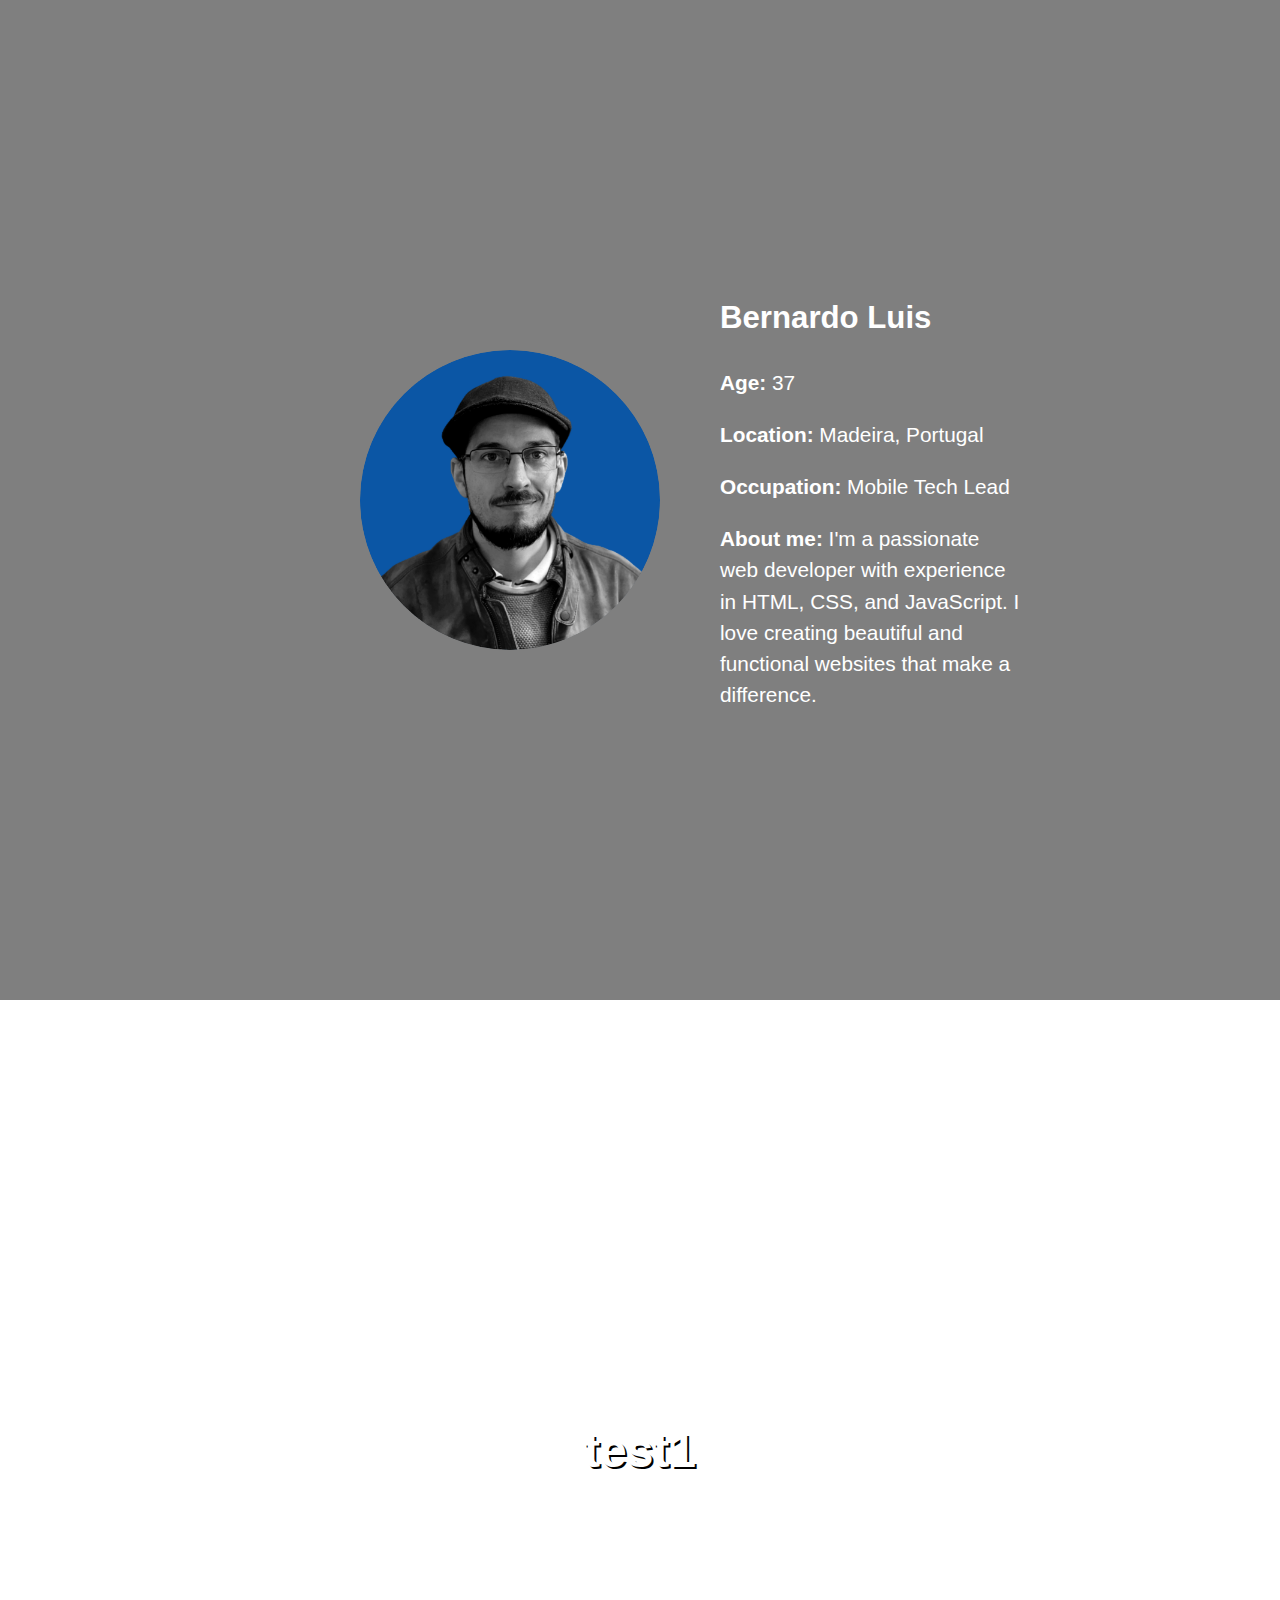
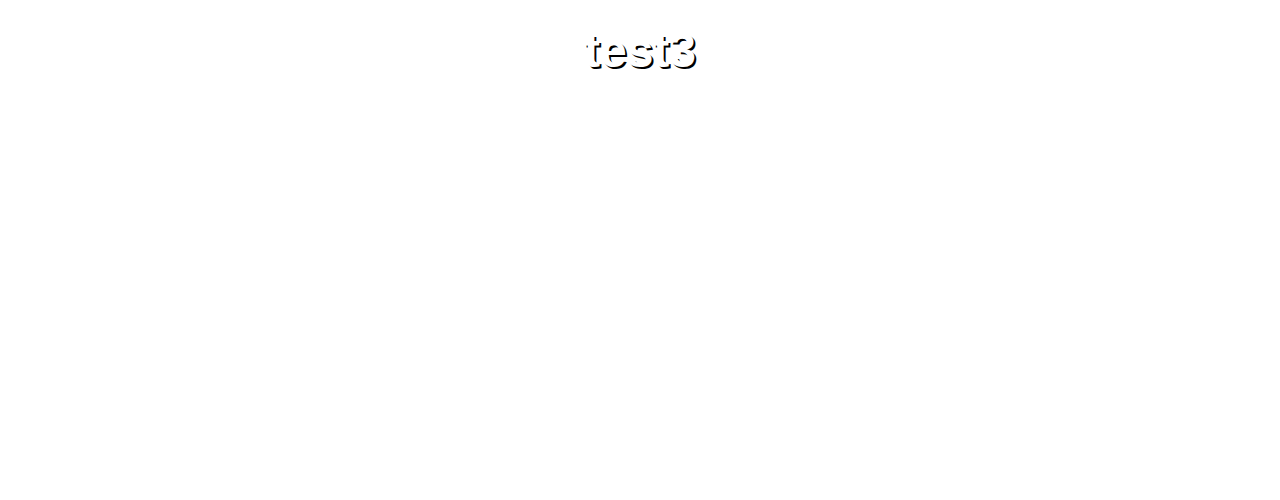
==== index.html @ 5a48798d "feat(Parallax Effect): Added basic Index Body with a parallax effect using CSS." ====
<!DOCTYPE html>
<html>
<head>
	<meta name="viewport" content="width=device-width, initial-scale=1">
	<title>Bernardo Luís - Curriculum Page</title>
	<!-- Load Styles -->
    <link rel="stylesheet" href="styles/profile.css" />
	<link rel="stylesheet" href="styles/paralax.css" />
	<!-- Load Scripts  -->
	<script src="scripts/scripts.js"></script>

	<style>
		body {
			margin: 0;
			padding: 0;
			font-family: Arial, sans-serif;
			overflow-x: hidden;
		}
		.bold {
			font-weight: 800;
		}
	</style>
</head>
<body>
	<div class="parallax profile-container">
		<div class="profile-picture">
		  <img src="images/ic_profile_bernas_1000.png" alt="Bernardo Luís Profile Picture">
		</div>
		<div class="profile-details">
		  <h2>Bernardo Luis</h2>
		  <p><span class="bold">Age: </span> <span id="my_age"></span></p>
		  <p><span class="bold">Location: </span> Madeira, Portugal</p>
		  <p><span class="bold">Occupation:</span> Mobile Tech Lead</p>
		  <p><span class="bold">About me:</span> I'm a passionate web developer with experience in HTML, CSS, and JavaScript. I love creating beautiful and functional websites that make a difference.</p>
		</div>
	</div>
	<div class="parallax parallax1">
		<div class="parallax-text"> test1 </div>
    </div>
    <div class="parallax parallax2">
		<div class="parallax-text"> test2 </div>
    </div>
    <div class="parallax parallax3">
		<div class="parallax-text"> test3 </div>
    </div>
</body>
</html>
---- styles/profile.css ----
.profile-container {
  display: flex;
  flex-wrap: wrap;
  justify-content: center;
  align-items: center;
  background-image: url("https://picsum.photos/1920/1080?blur2");
  background-size: cover;
  position: relative;
  padding: 50px;
  color: white;
}

.profile-container::before {
  content: "";
  position: absolute;
  top: 0;
  left: 0;
  width: 100%;
  height: 100%;
  z-index: -1;
  background-color: rgba(0,0,0,0.5);
}

.profile-picture {
  flex: 1 1 300px;
  max-width: 300px;
  border-radius: 50%;
  overflow: hidden;
  margin-right: 60px;
}

.profile-picture img {
  display: block;
  max-width: 100%;
  height: auto;
}

.profile-details {
  flex: 1 1 300px;
  max-width: 300px;
  font-family: "Roboto", sans-serif; /* professional font family */
  font-size: 1.3em; /* readable font size */
  color: #FFF; /* dark gray text color */
  line-height: 1.5; /* optimal line-height for readability */
}

@media screen and (max-width: 200px) {
  .profile-container {
    flex-direction: column;
    text-align: center;
  }

  .profile-picture,
  .profile-details {
    max-width: 100%;
    margin-right: 0;
  }

  .profile-details {
    margin-top: 20px;
  }
}
---- styles/paralax.css ----
.parallax {
    background-attachment: fixed;
    background-position: center;
    background-repeat: no-repeat;
    background-size: cover;
    height: 100vh;
    width: 100%;
    position: relative;
    z-index: 0;
}

.parallax1 {
    background-image: url("https://picsum.photos/1920/1080");
}

.parallax2 {
    background-image: url("https://picsum.photos/1920/1080?blur");
}

.parallax3 {
    background-image: url("https://picsum.photos/1920/1080?blur1");
}

.parallax-text {
    color: #fff;
    font-size: 3em;
    font-weight: bold;
    position: absolute;
    top: 50%;
    left: 50%;
    transform: translate(-50%, -50%);
    z-index: 1;
    text-shadow: 2px 2px #000;
}
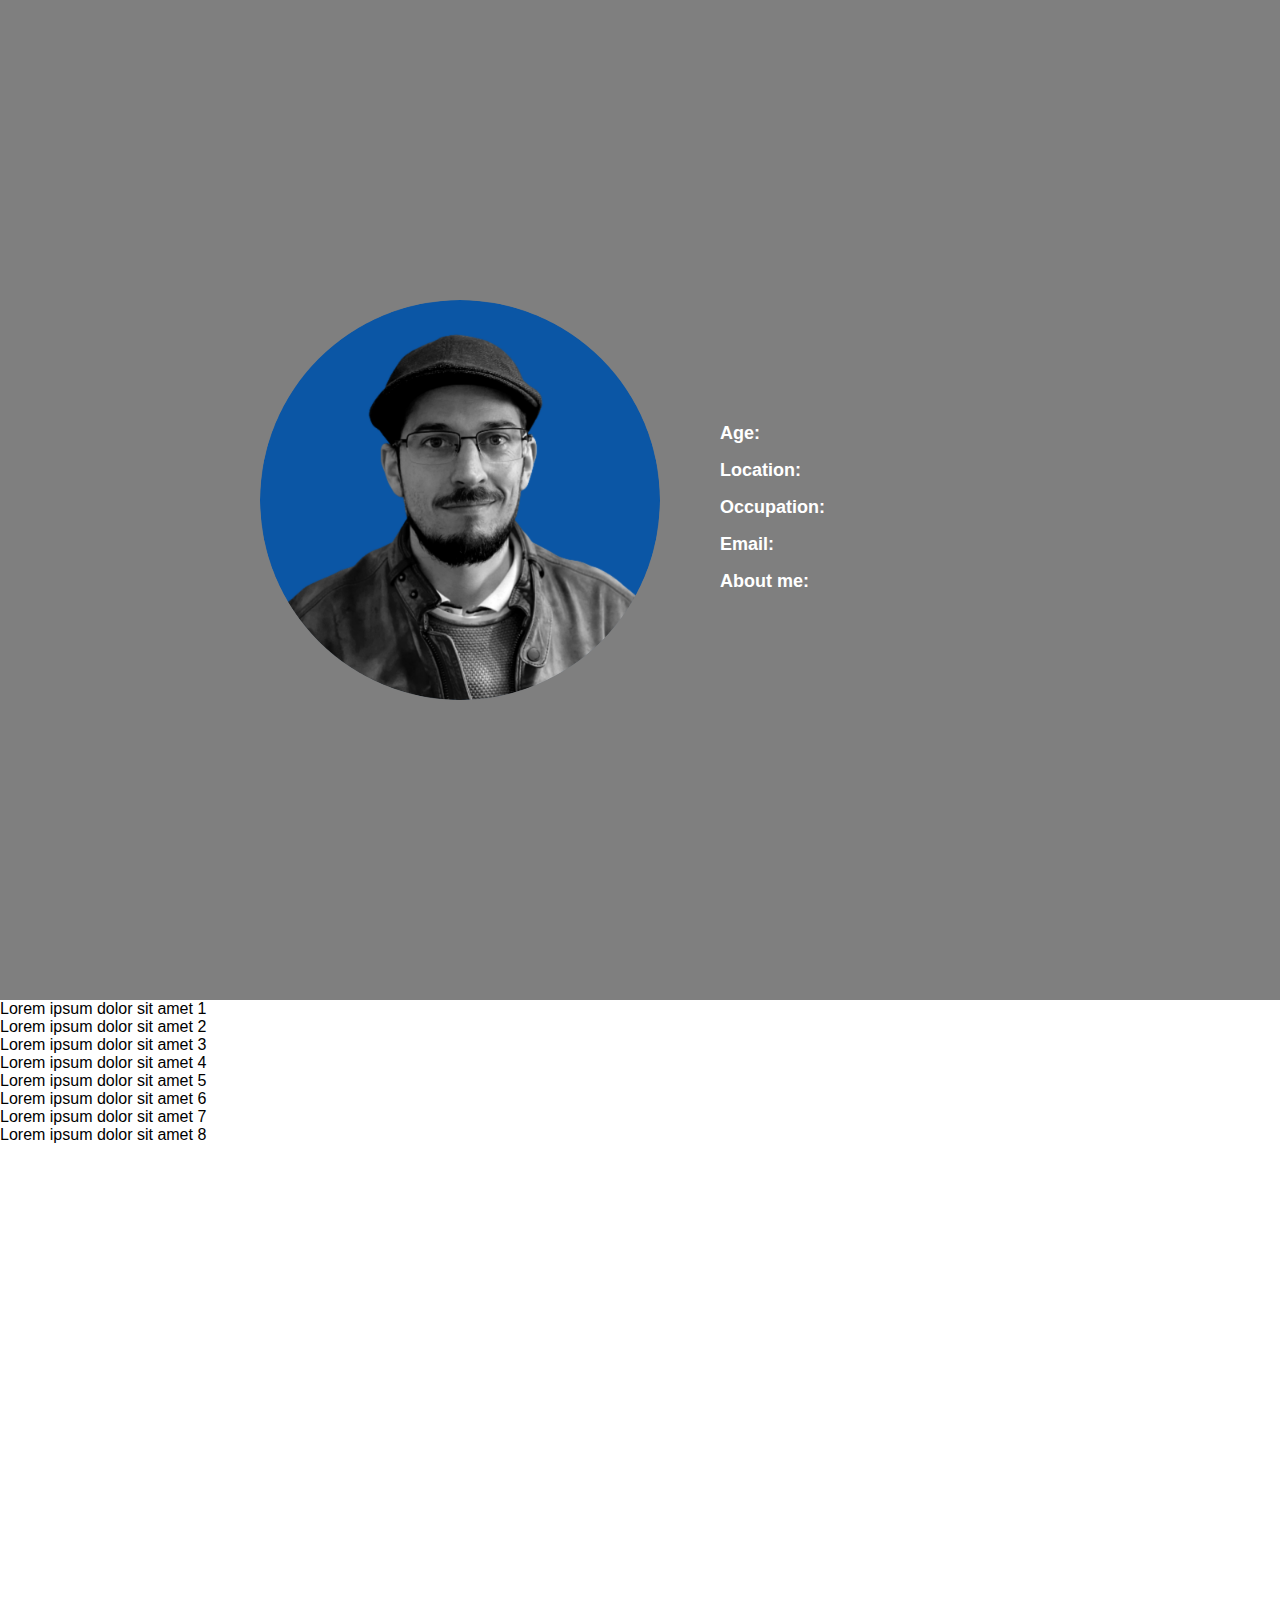
==== commit 07a589d8: "feat(Profile Header): Added Profile Header loading from a local database;" ====
--- a/index.html
+++ b/index.html
@@ -2,10 +2,15 @@
 <html>
 <head>
 	<meta name="viewport" content="width=device-width, initial-scale=1">
-	<title>Bernardo Luís - Curriculum Page</title>
+	<title>Bernardo Luis - Curriculum Page</title>
+	<!-- Fave Icon Image -->
+	<link rel="icon" type="image/png" href="images/favicon-32x32.png">
 	<!-- Load Styles -->
+	<link rel="stylesheet" href="styles/theme.css" />
     <link rel="stylesheet" href="styles/profile.css" />
 	<link rel="stylesheet" href="styles/paralax.css" />
+	<link rel="stylesheet" href="styles/carousel.css" />
+	<link rel="stylesheet" href="components/work_experience.css" />
 	<!-- Load Scripts  -->
 	<script src="scripts/scripts.js"></script>
 
@@ -27,21 +32,31 @@
 		  <img src="images/ic_profile_bernas_1000.png" alt="Bernardo Luís Profile Picture">
 		</div>
 		<div class="profile-details">
-		  <h2>Bernardo Luis</h2>
-		  <p><span class="bold">Age: </span> <span id="my_age"></span></p>
-		  <p><span class="bold">Location: </span> Madeira, Portugal</p>
-		  <p><span class="bold">Occupation:</span> Mobile Tech Lead</p>
-		  <p><span class="bold">About me:</span> I'm a passionate web developer with experience in HTML, CSS, and JavaScript. I love creating beautiful and functional websites that make a difference.</p>
+		  <h1><span id="profile_name"></span></h1>
+		  <p><span class="bold">Age: </span> <span id="profile_age"></span></p>
+		  <p><span class="bold">Location: </span> <span id="profile_location"></span></p>
+		  <p><span class="bold">Occupation:</span> <span id="profile_position"></span></p>
+		  <p><span class="bold">Email:</span> <a id="profile_email" href="" class="email-link"></a></p>
+		  <p><span class="bold">About me:</span> <span id="profile_about"></span></p>
 		</div>
 	</div>
-	<div class="parallax parallax1">
-		<div class="parallax-text"> test1 </div>
+	<div class="parallax parallax_work_experience">
+		<div id="carousel-container" class="carousel-container">
+			<div id="carousel-track" class="carousel-items">
+			  <div class="carousel-item">Lorem ipsum dolor sit amet 1</div>
+			  <div class="carousel-item">Lorem ipsum dolor sit amet 2</div>
+			  <div class="carousel-item">Lorem ipsum dolor sit amet 3</div>
+			  <div class="carousel-item">Lorem ipsum dolor sit amet 4</div>
+			  <div class="carousel-item">Lorem ipsum dolor sit amet 5</div>
+			  <div class="carousel-item">Lorem ipsum dolor sit amet 6</div>
+			  <div class="carousel-item">Lorem ipsum dolor sit amet 7</div>
+			  <div class="carousel-item">Lorem ipsum dolor sit amet 8</div>
+			</div>
+		</div>
     </div>
     <div class="parallax parallax2">
-		<div class="parallax-text"> test2 </div>
     </div>
     <div class="parallax parallax3">
-		<div class="parallax-text"> test3 </div>
     </div>
 </body>
 </html>--- a/styles/theme.css
+++ b/styles/theme.css
@@ -0,0 +1,4 @@
+p {
+    margin: 0; /* set margin to 0 to remove default spacing */
+    margin-bottom: 10px; /* add margin bottom to create space between paragraphs */
+}--- a/styles/profile.css
+++ b/styles/profile.css
@@ -22,8 +22,8 @@
 }
 
 .profile-picture {
-  flex: 1 1 300px;
-  max-width: 300px;
+  flex: 1 1 400px;
+  max-width: 400px;
   border-radius: 50%;
   overflow: hidden;
   margin-right: 60px;
@@ -36,12 +36,27 @@
 }
 
 .profile-details {
-  flex: 1 1 300px;
-  max-width: 300px;
+  flex: 1 1 400px;
+  max-width: 400px;
   font-family: "Roboto", sans-serif; /* professional font family */
-  font-size: 1.3em; /* readable font size */
+  font-size: 18px;
+  font-weight: 200;
   color: #FFF; /* dark gray text color */
   line-height: 1.5; /* optimal line-height for readability */
+}
+
+.email-link {
+  color: #fff;
+  border-radius: 4px;
+  text-decoration: none;
+  font-size: 16px;
+  font-weight: 800 !important;
+  letter-spacing: 1px;
+  transition: background-color 0.2s ease-in-out;
+}
+
+.email-link:hover {
+  color: #0077B5;
 }
 
 @media screen and (max-width: 200px) {
--- a/styles/paralax.css
+++ b/styles/paralax.css
@@ -9,7 +9,7 @@
     z-index: 0;
 }
 
-.parallax1 {
+.parallax_work_experience {
     background-image: url("https://picsum.photos/1920/1080");
 }
 
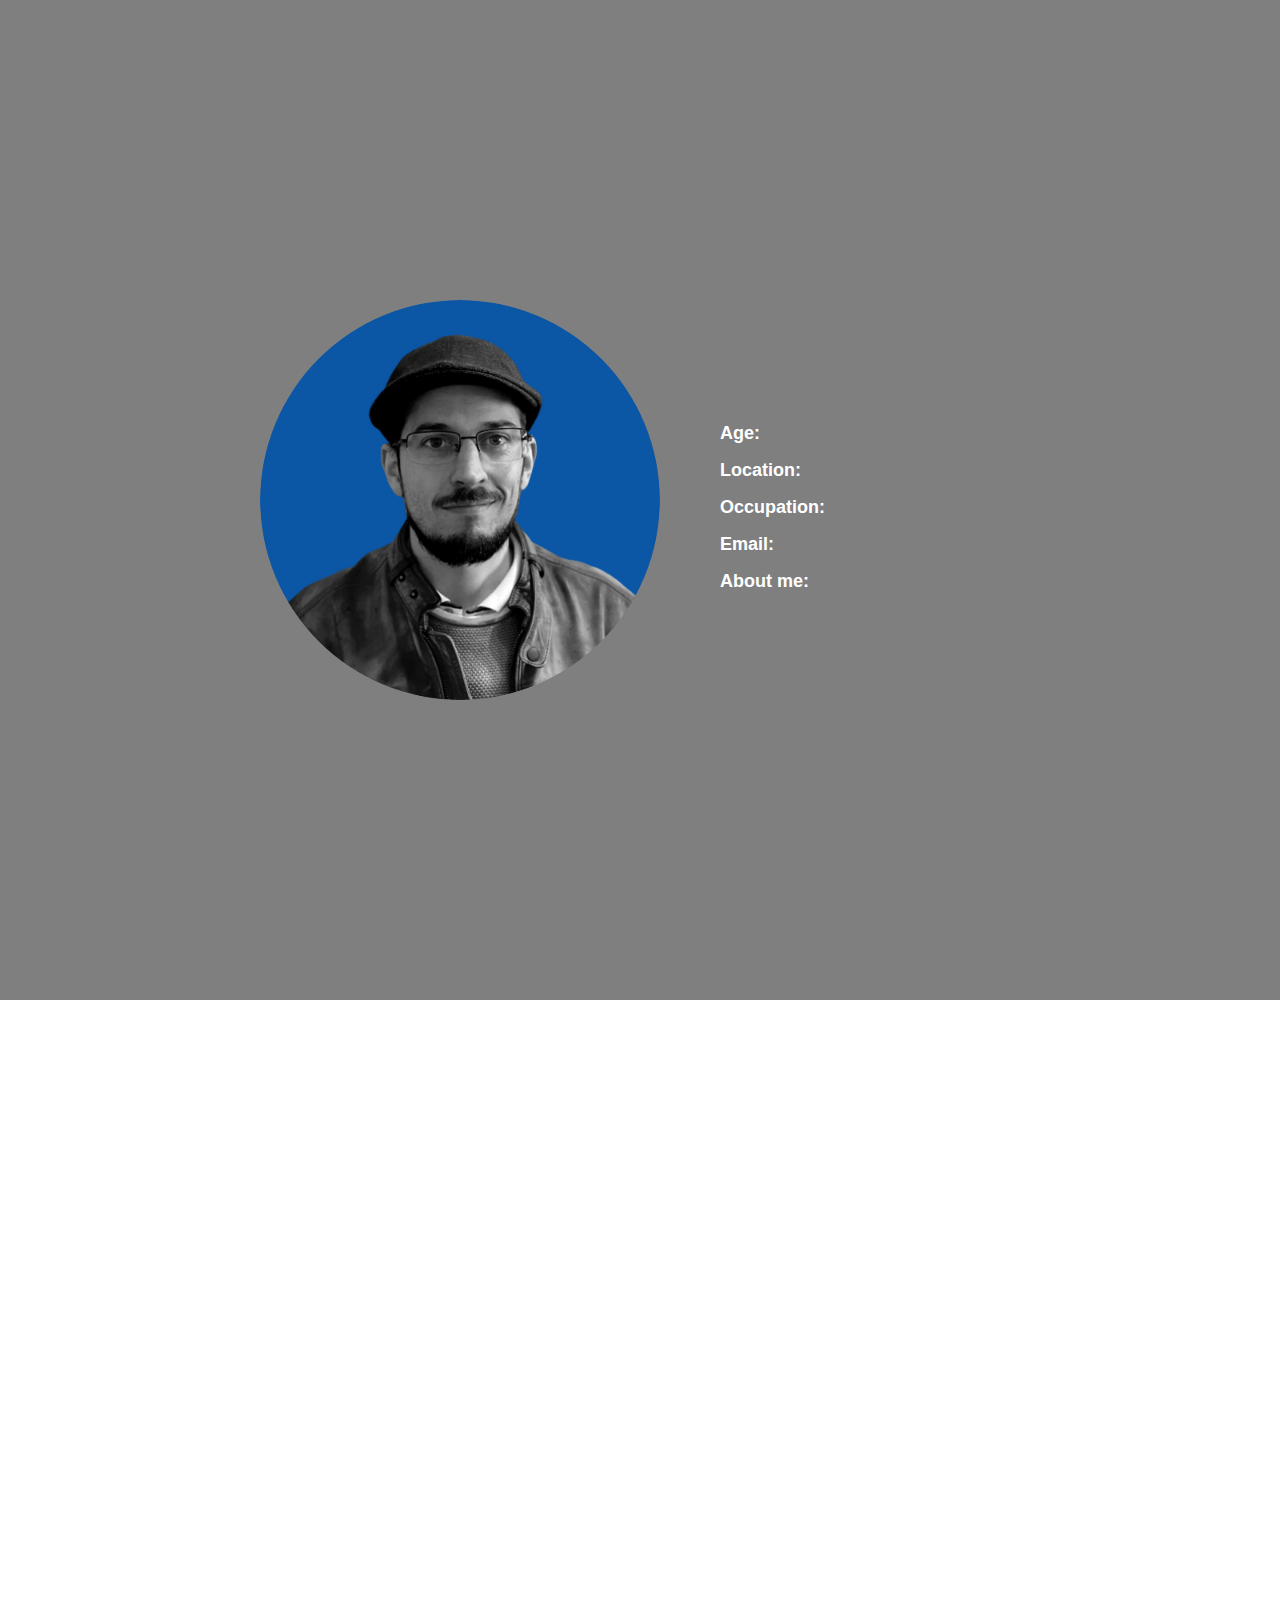
==== commit 238c87fc: "feat(Work Experience): Added work experience cards to its own container;" ====
--- a/index.html
+++ b/index.html
@@ -26,8 +26,8 @@
 		}
 	</style>
 </head>
-<body>
-	<div class="parallax profile-container">
+<body id="main-container">
+	<div id="profile-container" class="parallax profile-container">
 		<div class="profile-picture">
 		  <img src="images/ic_profile_bernas_1000.png" alt="Bernardo Luís Profile Picture">
 		</div>
@@ -40,23 +40,16 @@
 		  <p><span class="bold">About me:</span> <span id="profile_about"></span></p>
 		</div>
 	</div>
-	<div class="parallax parallax_work_experience">
+	<div id="experience-container" class="parallax parallax_work_experience">
 		<div id="carousel-container" class="carousel-container">
 			<div id="carousel-track" class="carousel-items">
-			  <div class="carousel-item">Lorem ipsum dolor sit amet 1</div>
-			  <div class="carousel-item">Lorem ipsum dolor sit amet 2</div>
-			  <div class="carousel-item">Lorem ipsum dolor sit amet 3</div>
-			  <div class="carousel-item">Lorem ipsum dolor sit amet 4</div>
-			  <div class="carousel-item">Lorem ipsum dolor sit amet 5</div>
-			  <div class="carousel-item">Lorem ipsum dolor sit amet 6</div>
-			  <div class="carousel-item">Lorem ipsum dolor sit amet 7</div>
-			  <div class="carousel-item">Lorem ipsum dolor sit amet 8</div>
+			  
 			</div>
 		</div>
     </div>
-    <div class="parallax parallax2">
+    <div id="education-container" class="parallax parallax2">
     </div>
-    <div class="parallax parallax3">
+    <div id="social-container" class="parallax parallax3">
     </div>
 </body>
 </html>--- a/styles/theme.css
+++ b/styles/theme.css
@@ -1,3 +1,5 @@
+/* html { position: absolute; left: 0; top: 0; right: 0; bottom: 0; overflow: auto; }
+body { width: 100%; height: auto; } */
 p {
     margin: 0; /* set margin to 0 to remove default spacing */
     margin-bottom: 10px; /* add margin bottom to create space between paragraphs */
--- a/styles/carousel.css
+++ b/styles/carousel.css
@@ -0,0 +1,23 @@
+.carousel-container {
+    overflow: hidden;
+    white-space: nowrap;
+}
+
+.carousel-items {
+    overflow-x: hidden;
+    display: flex;
+}
+
+.carousel-item {
+    margin-left: 100px;
+    min-width: 50vw;
+    min-height: 100vh;
+    display: flex;
+    justify-content: center;
+    align-items: center;
+    font-size: 4ch;
+    font-family: "Roboto", sans-serif; /* professional font family */
+    font-size: 1.3em; /* readable font size */
+    color: #000; /* dark gray text color */
+}
+  --- a/components/work_experience.css
+++ b/components/work_experience.css
@@ -0,0 +1,90 @@
+/* .card {
+    box-shadow: 0 4px 8px 0 rgba(0,0,0,0.2);
+    max-width: 800px;
+    margin: auto;
+    text-align: center;
+    font-family: arial;
+  }
+  
+  .card img {
+    width: 100%;
+    height: auto;
+  }
+  
+  .card-container {
+    padding: 2px 16px;
+  }
+  
+  .card-container h4 {
+    margin-top: 10px;
+    margin-bottom: 5px;
+  }
+  
+  .card-container p {
+    margin-bottom: 5px;
+  }
+  
+  .card-container ul {
+    text-align: left;
+    margin-left: 20px;
+    margin-top: 0px;
+  } */
+  
+.card {
+  width: 100%;
+  max-width: 600px;
+  margin: 20px auto;
+  box-shadow: 0 2px 5px rgba(0, 0, 0, 0.1);
+  border-radius: 5px;
+  overflow: hidden;
+  font-family: "Roboto", sans-serif; /* professional font family */
+}
+
+.card-header {
+  background-color: #1E90FF;
+  padding: 20px;
+  border-bottom: 1px solid #ddd;
+  align-items: center;
+  justify-content: center;
+}
+
+.card-header img {
+    border-radius: 50%;
+    display: inline-block;
+    width: 60px;
+    height: 60px;
+}
+
+.card-header div {
+    display: inline-block;
+    margin-left: 20px;
+    color: #fff;
+}
+
+.card-header div h3 {
+  margin: 0;
+  font-size: 24px;
+  font-weight: 700;
+}
+
+.card-header div span {
+  font-size: 16px;
+  font-weight: 400;
+}
+
+.card-body {
+  padding: 20px;
+  font-size: 16px;
+  line-height: 1.6;
+}
+
+.card-body p {
+  margin-bottom: 20px;
+}
+
+.card-body ul {
+  list-style-type: disc;
+  margin-left: 20px;
+}
+  
+  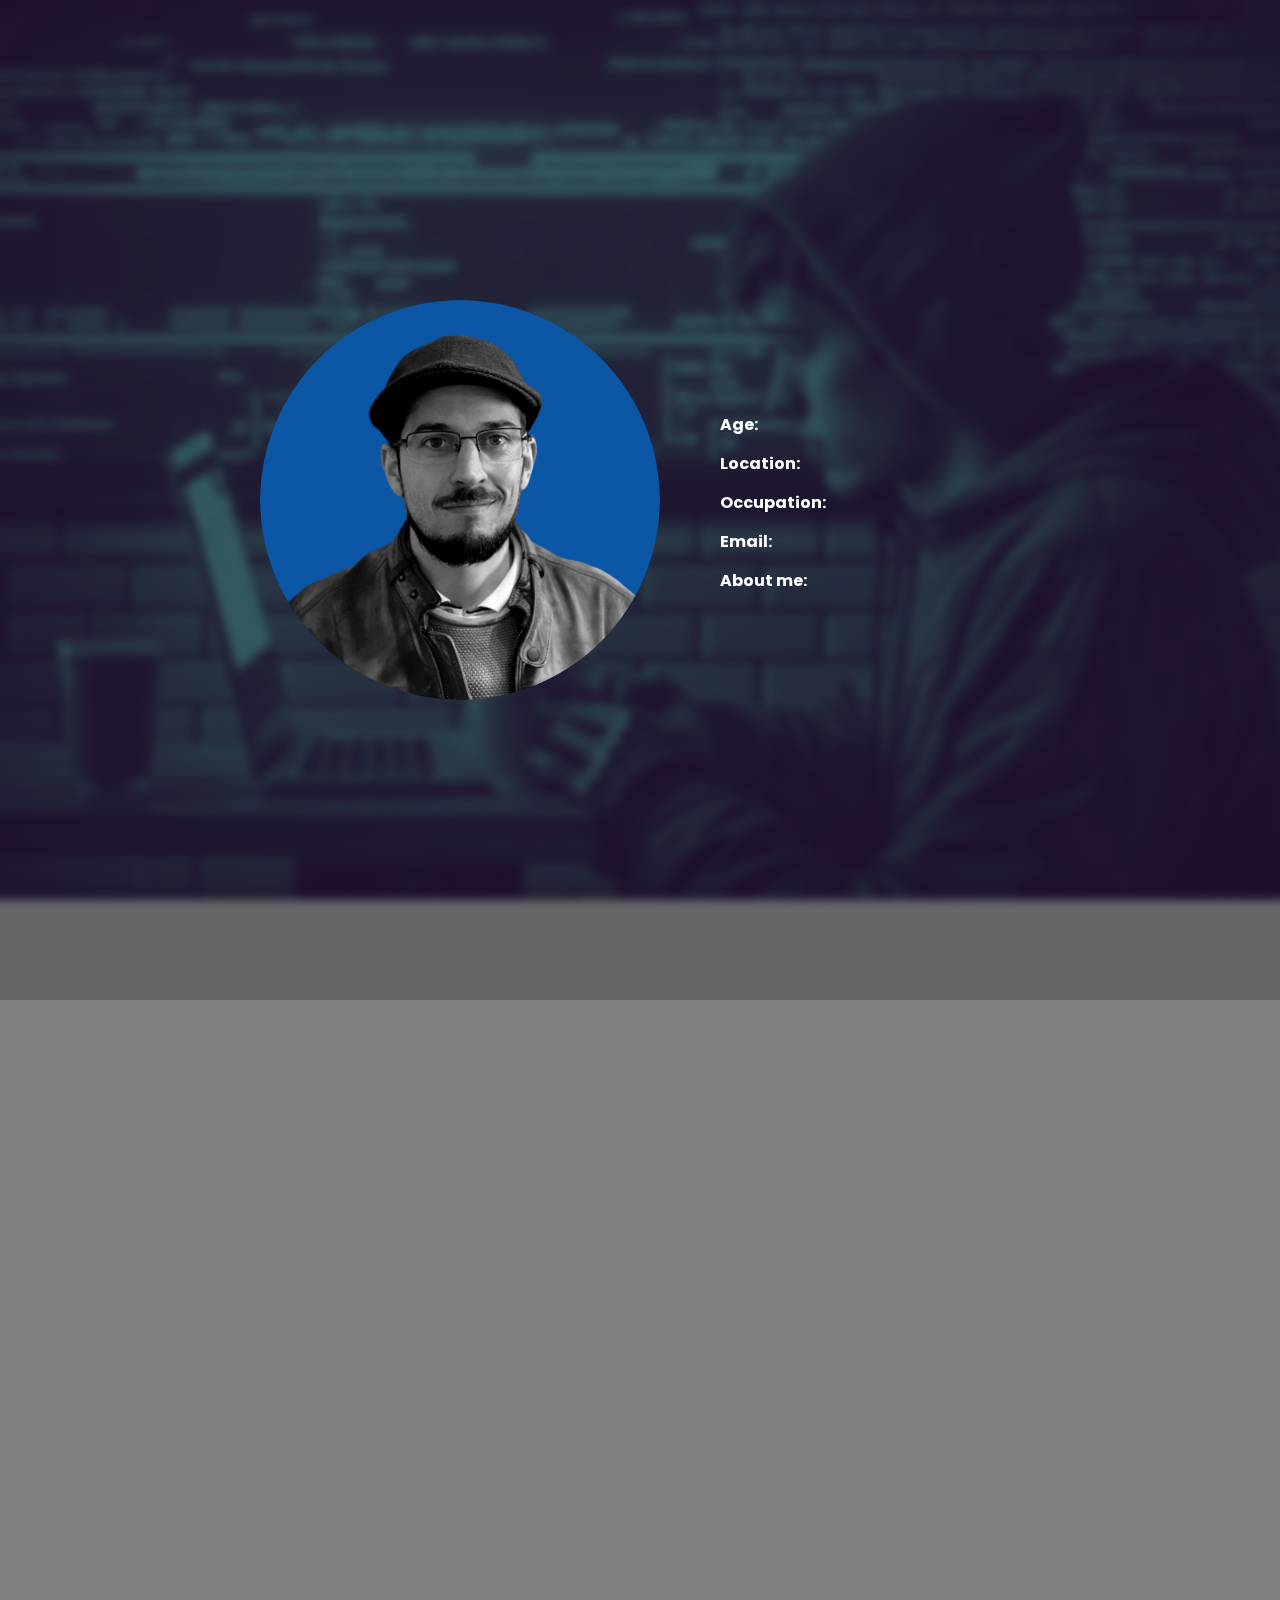
==== commit aeb2f518: "feat(Work Experience Card): Added Work Experience Card, background, header and details;" ====
--- a/index.html
+++ b/index.html
@@ -3,28 +3,21 @@
 <head>
 	<meta name="viewport" content="width=device-width, initial-scale=1">
 	<title>Bernardo Luis - Curriculum Page</title>
+	<!-- Load Project Font -->
+	<link rel="preconnect" href="https://fonts.googleapis.com">
+	<link rel="preconnect" href="https://fonts.gstatic.com" crossorigin>
+	<link href="https://fonts.googleapis.com/css2?family=Poppins:wght@100;400;600;700;900&display=swap" rel="stylesheet">
 	<!-- Fave Icon Image -->
 	<link rel="icon" type="image/png" href="images/favicon-32x32.png">
 	<!-- Load Styles -->
 	<link rel="stylesheet" href="styles/theme.css" />
     <link rel="stylesheet" href="styles/profile.css" />
+	<link rel="stylesheet" href="styles/work-expirience.css" />
 	<link rel="stylesheet" href="styles/paralax.css" />
 	<link rel="stylesheet" href="styles/carousel.css" />
 	<link rel="stylesheet" href="components/work_experience.css" />
 	<!-- Load Scripts  -->
 	<script src="scripts/scripts.js"></script>
-
-	<style>
-		body {
-			margin: 0;
-			padding: 0;
-			font-family: Arial, sans-serif;
-			overflow-x: hidden;
-		}
-		.bold {
-			font-weight: 800;
-		}
-	</style>
 </head>
 <body id="main-container">
 	<div id="profile-container" class="parallax profile-container">
@@ -40,7 +33,7 @@
 		  <p><span class="bold">About me:</span> <span id="profile_about"></span></p>
 		</div>
 	</div>
-	<div id="experience-container" class="parallax parallax_work_experience">
+	<div id="experience-container" class="parallax work-experience-container">
 		<div id="carousel-container" class="carousel-container">
 			<div id="carousel-track" class="carousel-items">
 			  
--- a/styles/theme.css
+++ b/styles/theme.css
@@ -1,6 +1,15 @@
-/* html { position: absolute; left: 0; top: 0; right: 0; bottom: 0; overflow: auto; }
-body { width: 100%; height: auto; } */
+body {
+    margin: 0;
+    padding: 0;
+    font-family: 'Poppins', sans-serif;
+    overflow-x: hidden;
+}
+
 p {
     margin: 0; /* set margin to 0 to remove default spacing */
-    margin-bottom: 10px; /* add margin bottom to create space between paragraphs */
-}+    margin-bottom: 15px; /* add margin bottom to create space between paragraphs */
+}
+
+.bold {
+    font-weight: 700;
+}
--- a/styles/profile.css
+++ b/styles/profile.css
@@ -3,7 +3,7 @@
   flex-wrap: wrap;
   justify-content: center;
   align-items: center;
-  background-image: url("https://picsum.photos/1920/1080?blur2");
+  background-image: url("../images/bg_developer_coffee_shop.jpg");
   background-size: cover;
   position: relative;
   padding: 50px;
@@ -18,7 +18,8 @@
   width: 100%;
   height: 100%;
   z-index: -1;
-  background-color: rgba(0,0,0,0.5);
+  background-color: rgba(0,0,0,0.6);
+  backdrop-filter: blur(5px);
 }
 
 .profile-picture {
@@ -38,9 +39,9 @@
 .profile-details {
   flex: 1 1 400px;
   max-width: 400px;
-  font-family: "Roboto", sans-serif; /* professional font family */
-  font-size: 18px;
-  font-weight: 200;
+  font-family: 'Poppins', sans-serif; /* professional font family */
+  font-size: 16px;
+  font-weight: 400;
   color: #FFF; /* dark gray text color */
   line-height: 1.5; /* optimal line-height for readability */
 }
@@ -50,7 +51,7 @@
   border-radius: 4px;
   text-decoration: none;
   font-size: 16px;
-  font-weight: 800 !important;
+  font-weight: 400 !important;
   letter-spacing: 1px;
   transition: background-color 0.2s ease-in-out;
 }
--- a/styles/work-expirience.css
+++ b/styles/work-expirience.css
@@ -0,0 +1,21 @@
+.work-experience-container {
+    display: flex;
+    flex-wrap: wrap;
+    justify-content: center;
+    align-items: center;
+    background-image: url("../images/bg_open_office.jpg");
+    background-size: cover;
+    color: white;
+}
+  
+.work-experience-container::before {
+    content: "";
+    position: absolute;
+    top: 0;
+    left: 0;
+    width: 100%;
+    height: 100%;
+    z-index: -1;
+    background-color: rgba(0,0,0,0.5);
+    backdrop-filter: blur(5px);
+}--- a/styles/paralax.css
+++ b/styles/paralax.css
@@ -7,10 +7,6 @@
     width: 100%;
     position: relative;
     z-index: 0;
-}
-
-.parallax_work_experience {
-    background-image: url("https://picsum.photos/1920/1080");
 }
 
 .parallax2 {
--- a/styles/carousel.css
+++ b/styles/carousel.css
@@ -9,7 +9,7 @@
 }
 
 .carousel-item {
-    margin-left: 100px;
+    margin-left: 50px;
     min-width: 50vw;
     min-height: 100vh;
     display: flex;
--- a/components/work_experience.css
+++ b/components/work_experience.css
@@ -1,90 +1,83 @@
-/* .card {
-    box-shadow: 0 4px 8px 0 rgba(0,0,0,0.2);
-    max-width: 800px;
-    margin: auto;
-    text-align: center;
-    font-family: arial;
-  }
-  
-  .card img {
-    width: 100%;
-    height: auto;
-  }
-  
-  .card-container {
-    padding: 2px 16px;
-  }
-  
-  .card-container h4 {
-    margin-top: 10px;
-    margin-bottom: 5px;
-  }
-  
-  .card-container p {
-    margin-bottom: 5px;
-  }
-  
-  .card-container ul {
-    text-align: left;
-    margin-left: 20px;
-    margin-top: 0px;
-  } */
-  
+
 .card {
   width: 100%;
-  max-width: 600px;
+  height: 500px;
+  max-width: 800px;
   margin: 20px auto;
-  box-shadow: 0 2px 5px rgba(0, 0, 0, 0.1);
+  border: 1px solid #DDD;
+  background-image: url("../images/bg_card_lines.jpg");
+  background-size: cover;
+  overflow: hidden;
+  box-shadow: 0 4px 8px 0 rgba(0, 0, 0, 0.2);
+  transition: 0.3s;
   border-radius: 5px;
+}
+
+.card:hover {
+  box-shadow: 0 8px 16px 0 rgba(0, 0, 0, 0.2);
+}
+
+.card-container {
+  height: 100%;
   overflow: hidden;
-  font-family: "Roboto", sans-serif; /* professional font family */
+  font-family: "Roboto", sans-serif;   
+  background-image: linear-gradient(to bottom, rgba(0,0,0,0.3), rgba(0,0,0,0.6));
+  backdrop-filter: blur(4px);
+  padding: 10px;
 }
 
 .card-header {
-  background-color: #1E90FF;
-  padding: 20px;
-  border-bottom: 1px solid #ddd;
+  padding: 30px;
+  background-color: black;
+  border-bottom: 1px solid #DDD;
   align-items: center;
   justify-content: center;
 }
 
 .card-header img {
-    border-radius: 50%;
-    display: inline-block;
-    width: 60px;
-    height: 60px;
+  border-radius: 50%;
+  display: inline-block;
+  width: 60px;
+  height: 60px;
 }
 
 .card-header div {
-    display: inline-block;
-    margin-left: 20px;
-    color: #fff;
-}
-
-.card-header div h3 {
-  margin: 0;
-  font-size: 24px;
-  font-weight: 700;
+  display: inline-block;
+  margin-left: 20px;
+  color: #fff;
+  word-wrap: break-word;
+  overflow: hidden;
 }
 
 .card-header div span {
+  margin: 0;
   font-size: 16px;
   font-weight: 400;
 }
 
+#work-experience-job-title {
+  margin: 0;
+  font-size: 22px;
+  font-weight: 600;
+}
+
 .card-body {
-  padding: 20px;
+  padding: 30px;
+  text-align: justify;
   font-size: 16px;
   line-height: 1.6;
+  color: #fff;
 }
 
 .card-body p {
   margin-bottom: 20px;
+  word-wrap: break-word;
+  white-space: pre-line;
+  font-size: 15px;
 }
 
 .card-body ul {
   list-style-type: disc;
-  margin-left: 20px;
+  margin-left: 5px;
+  word-wrap: break-word;
 }
-  
-  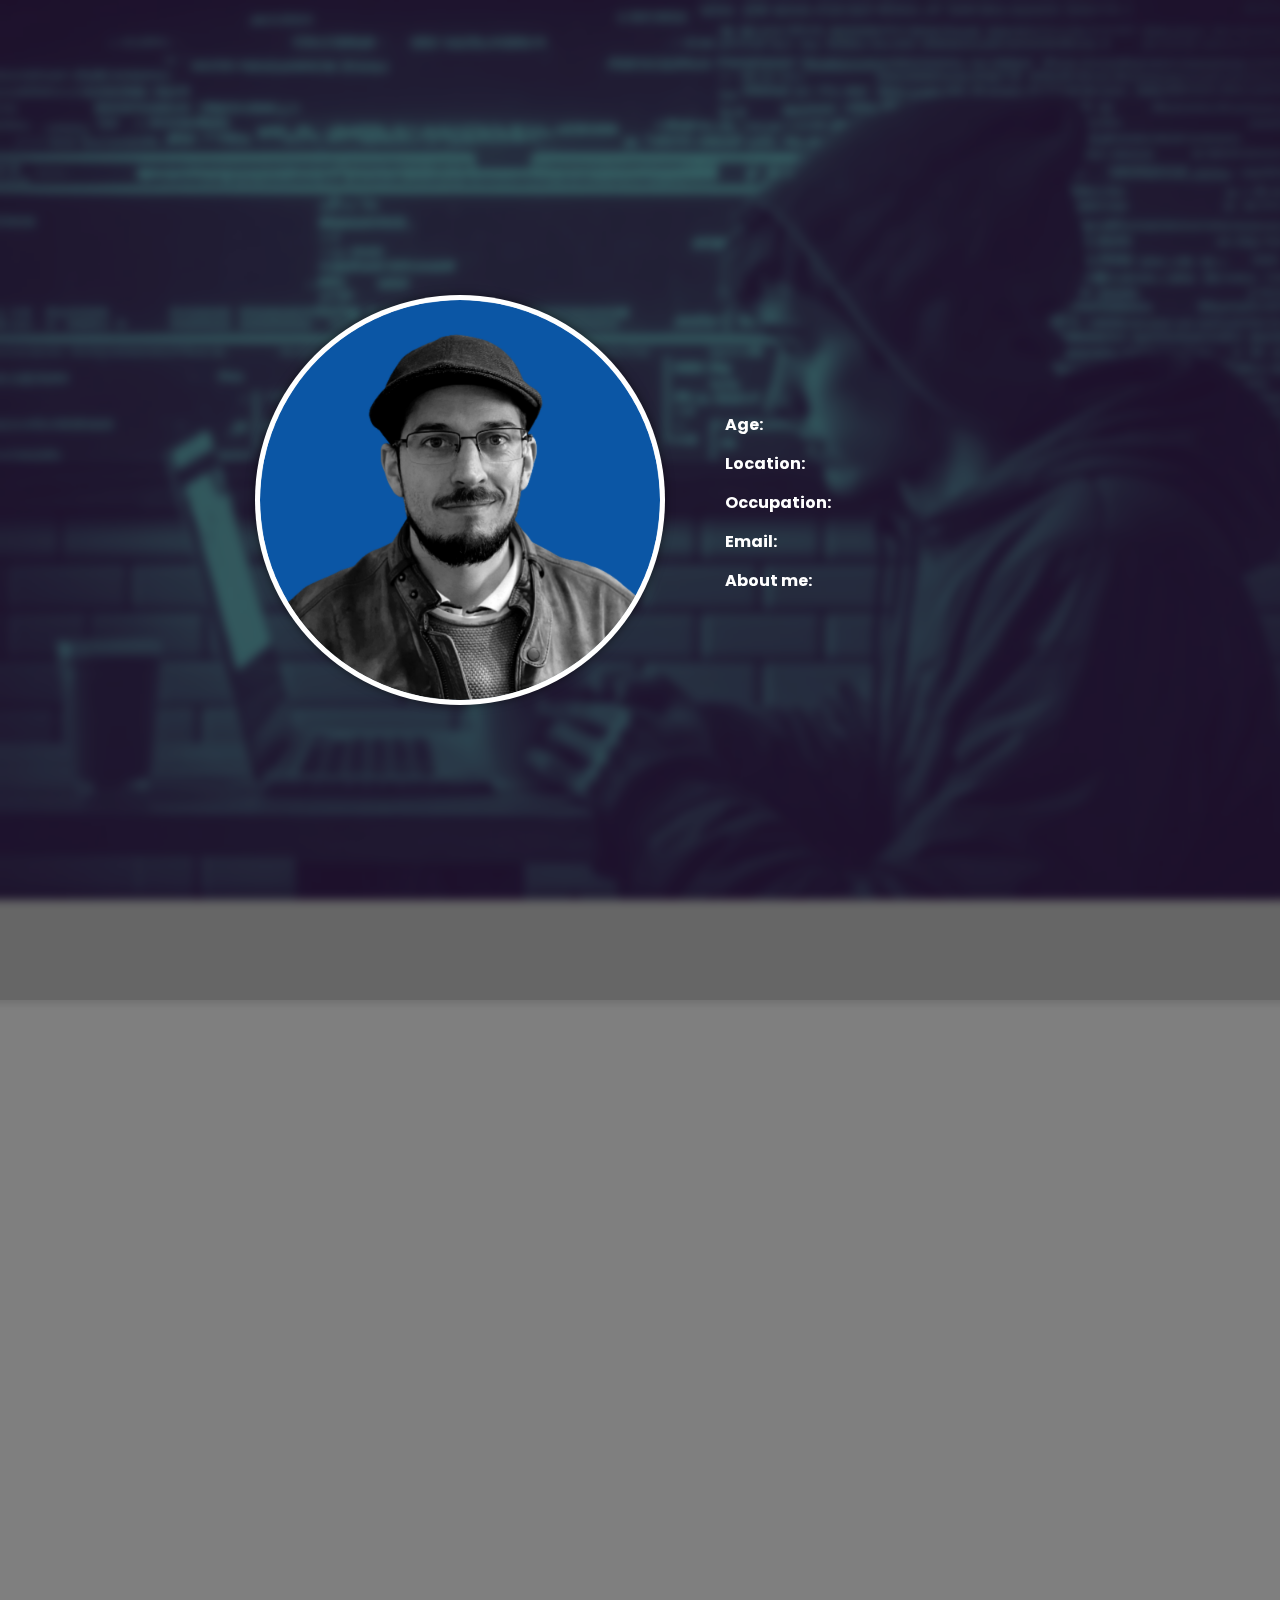
==== commit 44d44521: "refactor: Work Experience to look more professional;" ====
--- a/index.html
+++ b/index.html
@@ -40,9 +40,12 @@
 			</div>
 		</div>
     </div>
-    <div id="education-container" class="parallax parallax2">
-    </div>
+	<!-- TODO: Add Education Container -->
+    <!-- <div id="education-container" class="parallax parallax2">
+    </div> -->
+	<!-- TODO: Add Projects Container -->
+	<!--
     <div id="social-container" class="parallax parallax3">
-    </div>
+    </div> -->
 </body>
 </html>--- a/styles/profile.css
+++ b/styles/profile.css
@@ -28,22 +28,28 @@
   border-radius: 50%;
   overflow: hidden;
   margin-right: 60px;
+  background-color: white;
+  position: relative;
+  padding: 5px;
+  box-shadow: 0 0 10px rgba(0, 0, 0, 0.5); 
 }
 
 .profile-picture img {
   display: block;
   max-width: 100%;
   height: auto;
+  object-fit: cover;
+  border-radius: 50%;
 }
 
 .profile-details {
   flex: 1 1 400px;
   max-width: 400px;
-  font-family: 'Poppins', sans-serif; /* professional font family */
+  font-family: 'Poppins', sans-serif;
   font-size: 16px;
   font-weight: 400;
-  color: #FFF; /* dark gray text color */
-  line-height: 1.5; /* optimal line-height for readability */
+  color: #FFF;
+  line-height: 1.5;
 }
 
 .email-link {
--- a/components/work_experience.css
+++ b/components/work_experience.css
@@ -1,16 +1,15 @@
 
 .card {
   width: 100%;
-  height: 500px;
+  height: 560px;
   max-width: 800px;
   margin: 20px auto;
-  border: 1px solid #DDD;
-  background-image: url("../images/bg_card_lines.jpg");
+  background-image: linear-gradient(45deg, #F2F3F8, #F8F7F9);
   background-size: cover;
   overflow: hidden;
   box-shadow: 0 4px 8px 0 rgba(0, 0, 0, 0.2);
   transition: 0.3s;
-  border-radius: 5px;
+  border-radius: 25px;
 }
 
 .card:hover {
@@ -20,25 +19,34 @@
 .card-container {
   height: 100%;
   overflow: hidden;
-  font-family: "Roboto", sans-serif;   
-  background-image: linear-gradient(to bottom, rgba(0,0,0,0.3), rgba(0,0,0,0.6));
-  backdrop-filter: blur(4px);
   padding: 10px;
 }
 
 .card-header {
   padding: 30px;
-  background-color: black;
-  border-bottom: 1px solid #DDD;
+  background-image: linear-gradient(45deg, #4B4D50, #252228);
+  border-radius: 25px;
   align-items: center;
   justify-content: center;
+  box-shadow: 0 4px 8px 0 rgba(0, 0, 0, 0.2);
 }
 
-.card-header img {
+.company-logo {
+  display: inline-block;
+  width: 70px;
+  height: 70px;
+  padding: 2px;
+  overflow: hidden;
+  background-color: white;
   border-radius: 50%;
-  display: inline-block;
-  width: 60px;
-  height: 60px;
+  box-shadow: 0 0 10px rgba(0, 0, 0, 0.5); 
+}
+
+.card-header div img {
+  width: 100%;
+  height: 100%;
+  object-fit: cover;
+  border-radius: 50%;
 }
 
 .card-header div {
@@ -64,16 +72,19 @@
 .card-body {
   padding: 30px;
   text-align: justify;
-  font-size: 16px;
+  font-size: 15px;
   line-height: 1.6;
-  color: #fff;
+  color: #15171A;
 }
 
 .card-body p {
   margin-bottom: 20px;
   word-wrap: break-word;
   white-space: pre-line;
-  font-size: 15px;
+}
+
+#work-responsibilities-title {
+  font-weight: 600;
 }
 
 .card-body ul {
@@ -81,3 +92,21 @@
   margin-left: 5px;
   word-wrap: break-word;
 }
+
+.work-experience-divider {
+  display: block;
+  text-align: center;
+  padding: 10px;
+}
+
+.work-experience-line {
+  width: 250px;
+  padding: 0;
+  margin-left: 25px;
+  margin-right: 25px;
+  height: 1px; 
+  background-color: #4D4F52;
+  box-shadow: 0 4px 8px 0 rgba(0, 0, 0, 0.2);
+  border: none; /* Remove the default border */
+  display: inline-block;
+}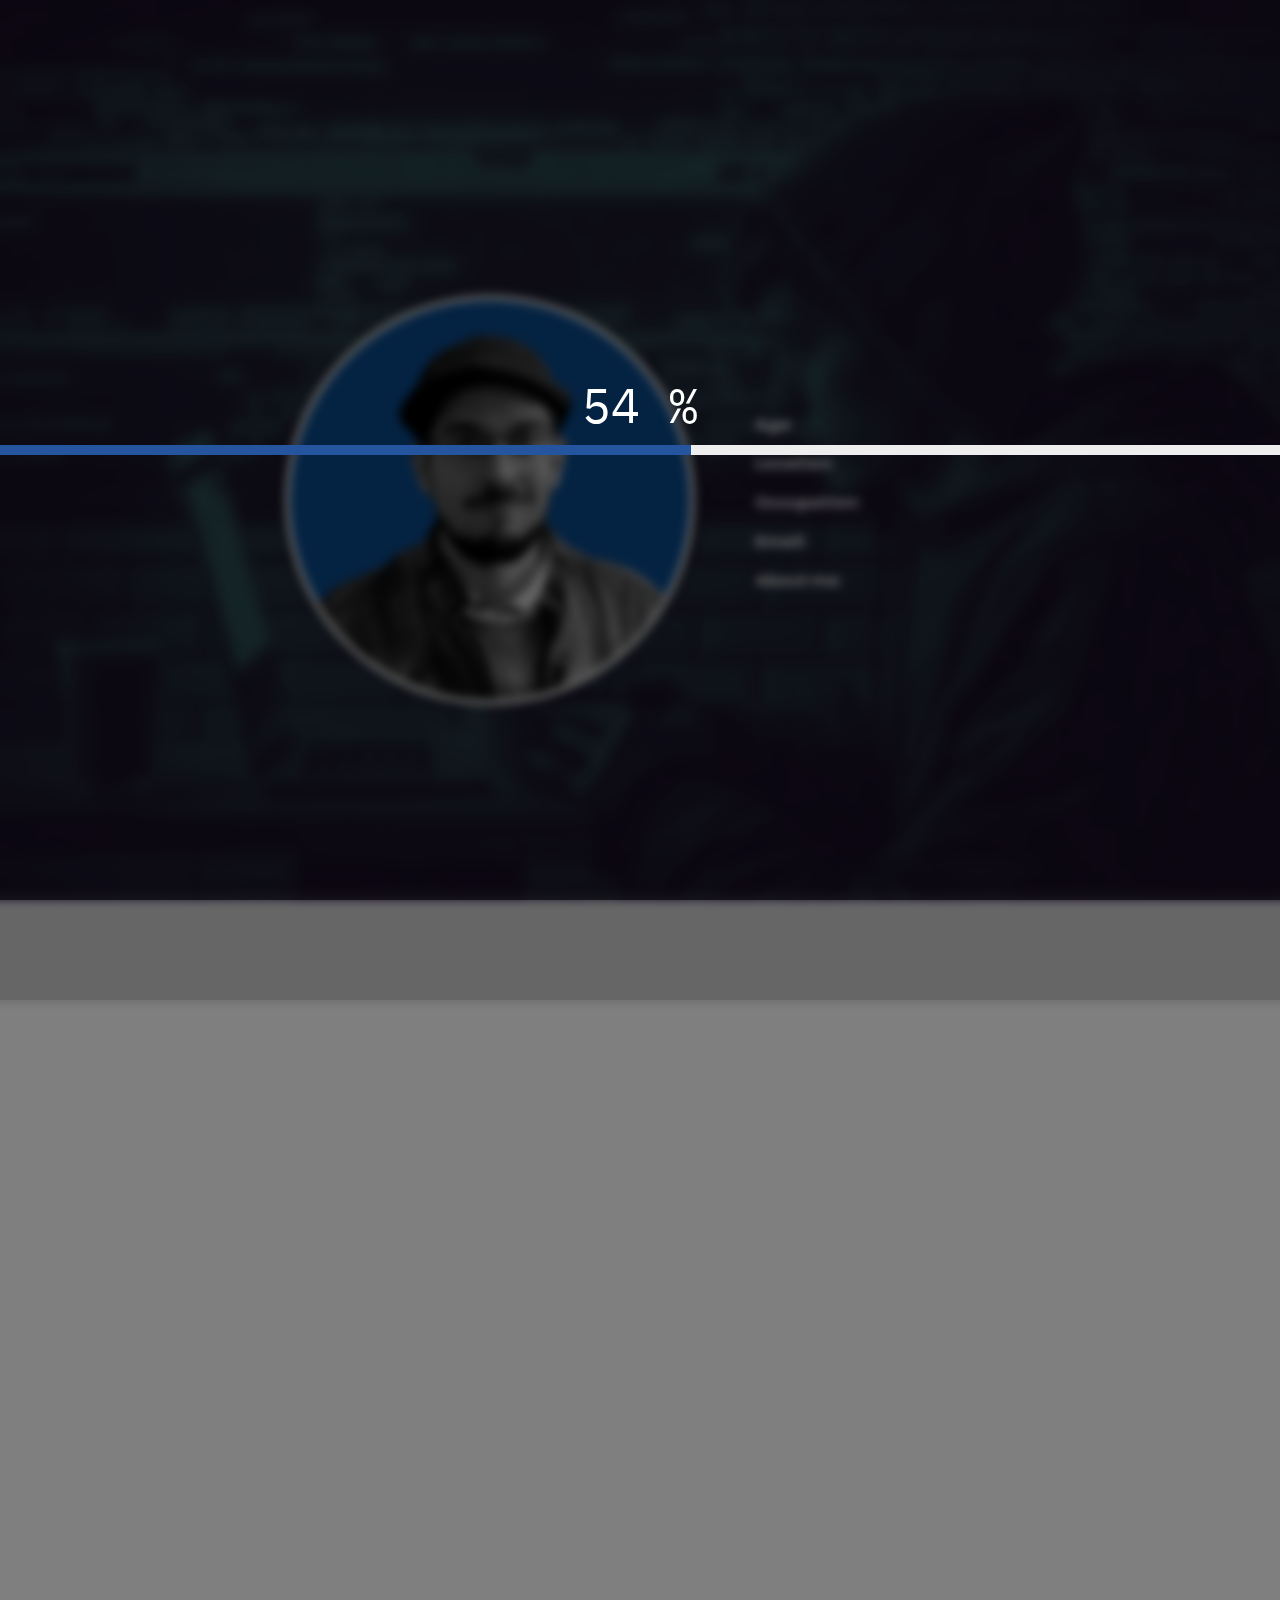
==== commit 2625b015: "feat(loader): Added loader and fixed cors issues;" ====
--- a/index.html
+++ b/index.html
@@ -1,51 +1,65 @@
 <!DOCTYPE html>
-<html>
-<head>
-	<meta name="viewport" content="width=device-width, initial-scale=1">
-	<title>Bernardo Luis - Curriculum Page</title>
-	<!-- Load Project Font -->
-	<link rel="preconnect" href="https://fonts.googleapis.com">
-	<link rel="preconnect" href="https://fonts.gstatic.com" crossorigin>
-	<link href="https://fonts.googleapis.com/css2?family=Poppins:wght@100;400;600;700;900&display=swap" rel="stylesheet">
-	<!-- Fave Icon Image -->
-	<link rel="icon" type="image/png" href="images/favicon-32x32.png">
-	<!-- Load Styles -->
-	<link rel="stylesheet" href="styles/theme.css" />
-    <link rel="stylesheet" href="styles/profile.css" />
-	<link rel="stylesheet" href="styles/work-expirience.css" />
-	<link rel="stylesheet" href="styles/paralax.css" />
-	<link rel="stylesheet" href="styles/carousel.css" />
-	<link rel="stylesheet" href="components/work_experience.css" />
-	<!-- Load Scripts  -->
-	<script src="scripts/scripts.js"></script>
-</head>
-<body id="main-container">
-	<div id="profile-container" class="parallax profile-container">
-		<div class="profile-picture">
-		  <img src="images/ic_profile_bernas_1000.png" alt="Bernardo Luís Profile Picture">
+<html lang="en">
+	<head>
+		<meta name="viewport" content="width=device-width, initial-scale=1">
+		<meta http-equiv="Content-Type" content="text/html;charset=UTF-8">
+		<meta charset="utf-8">
+		<title>Bernardo Luis - Curriculum Page</title>
+		<!-- Load Project Font -->
+		<link rel="preconnect" href="https://fonts.googleapis.com">
+		<link rel="preconnect" href="https://fonts.gstatic.com" crossorigin>
+		<link href="https://fonts.googleapis.com/css2?family=Poppins:wght@100;400;600;700;900&display=swap" rel="stylesheet">
+
+		<link rel="preconnect" href="https://fonts.googleapis.com">
+		<link rel="preconnect" href="https://fonts.gstatic.com" crossorigin>
+		<link href="https://fonts.googleapis.com/css2?family=IBM+Plex+Mono:wght@100&display=swap" rel="stylesheet">
+		<!-- Fave Icon Image -->
+		<link rel="icon" type="image/png" href="images/favicon-32x32.png">
+		<!-- Load Styles -->
+		<link rel="stylesheet" href="styles/loader.css" />
+		<link rel="stylesheet" href="styles/theme.css" />
+		<link rel="stylesheet" href="styles/profile.css" />
+		<link rel="stylesheet" href="styles/work-expirience.css" />
+		<link rel="stylesheet" href="styles/paralax.css" />
+		<link rel="stylesheet" href="styles/carousel.css" />
+		<link rel="stylesheet" href="components/work-experience-item.css" />
+		<!-- Load Scripts  -->
+		<script src="scripts/scripts.js"></script>
+	</head>
+	<body id="main-container">
+		<div class="loader-container">
+			<div class="progress-bar">
+			  <div class="progress"></div>
+			</div>
+			<div class="loader">0</div>
+		  </div>
+		<div id="profile-container" class="parallax profile-container">
+			<div class="profile-picture">
+			<img src="images/ic_profile_bernas_1000.png" alt="Bernardo Luís Profile Picture">
+			</div>
+			<div class="profile-details">
+			<h1><span id="profile_name"></span></h1>
+			<p><span class="bold">Age: </span> <span id="profile_age"></span></p>
+			<p><span class="bold">Location: </span> <span id="profile_location"></span></p>
+			<p><span class="bold">Occupation:</span> <span id="profile_position"></span></p>
+			<p><span class="bold">Email:</span> <a id="profile_email" href="" class="email-link"></a></p>
+			<p><span class="bold">About me:</span> <span id="profile_about"></span></p>
+			</div>
+			<!-- TODO: Add Social Links Here, Twitter, Linkedin, Stackoverflow -->
 		</div>
-		<div class="profile-details">
-		  <h1><span id="profile_name"></span></h1>
-		  <p><span class="bold">Age: </span> <span id="profile_age"></span></p>
-		  <p><span class="bold">Location: </span> <span id="profile_location"></span></p>
-		  <p><span class="bold">Occupation:</span> <span id="profile_position"></span></p>
-		  <p><span class="bold">Email:</span> <a id="profile_email" href="" class="email-link"></a></p>
-		  <p><span class="bold">About me:</span> <span id="profile_about"></span></p>
-		</div>
-	</div>
-	<div id="experience-container" class="parallax work-experience-container">
-		<div id="carousel-container" class="carousel-container">
-			<div id="carousel-track" class="carousel-items">
-			  
+		<div id="experience-container" class="parallax work-experience-container">
+			<div id="carousel-container" class="carousel-container">
+				<div id="carousel-track" class="carousel-items">
+				
+				</div>
 			</div>
 		</div>
-    </div>
-	<!-- TODO: Add Education Container -->
-    <!-- <div id="education-container" class="parallax parallax2">
-    </div> -->
-	<!-- TODO: Add Projects Container -->
-	<!--
-    <div id="social-container" class="parallax parallax3">
-    </div> -->
-</body>
+		<!-- TODO: Add Education Container -->
+		<!-- <div id="education-container" class="parallax parallax2">
+		</div> -->
+		<!-- TODO: Add Projects Container -->
+		<!--
+		<div id="social-container" class="parallax parallax3">
+		</div> -->
+	</body>
 </html>--- a/styles/loader.css
+++ b/styles/loader.css
@@ -0,0 +1,40 @@
+.loader-container {
+    position: absolute;
+    width: 100%;
+    height: 100%;
+    margin: auto;
+    z-index: 100;
+    overflow: hidden;
+    background-color: rgba(0,0,0,0.6);
+    backdrop-filter: blur(5px);
+}
+  
+.progress-bar {
+    position: absolute;
+    top: 50%;
+    left: 0;
+    width: 100%;
+    height: 10px;
+    background-color: #eee;
+    transform: translateY(-50%);
+}
+
+.progress {
+    position: absolute;
+    top: 0;
+    left: 0;
+    width: 0;
+    height: 100%;
+    background-color: #2655A0;
+}
+
+.loader {
+    position: absolute;
+    top: 45%;
+    left: 50%;
+    transform: translate(-50%, -50%);
+    font-size: 48px;
+    color: #FFF;
+    font-family: 'IBM Plex Mono', monospace;
+}
+  --- a/styles/profile.css
+++ b/styles/profile.css
@@ -27,6 +27,7 @@
   max-width: 400px;
   border-radius: 50%;
   overflow: hidden;
+  margin-left: 60px;
   margin-right: 60px;
   background-color: white;
   position: relative;
--- a/styles/work-expirience.css
+++ b/styles/work-expirience.css
@@ -5,6 +5,7 @@
     align-items: center;
     background-image: url("../images/bg_open_office.jpg");
     background-size: cover;
+    position: relative;
     color: white;
 }
   
--- a/components/work-experience-item.css
+++ b/components/work-experience-item.css
@@ -0,0 +1,112 @@
+
+.card {
+  width: 100%;
+  height: 560px;
+  max-width: 800px;
+  margin: 20px auto;
+  background-image: linear-gradient(45deg, #F2F3F8, #F8F7F9);
+  background-size: cover;
+  overflow: hidden;
+  box-shadow: 0 4px 8px 0 rgba(0, 0, 0, 0.2);
+  transition: 0.3s;
+  border-radius: 25px;
+}
+
+.card:hover {
+  box-shadow: 0 8px 16px 0 rgba(0, 0, 0, 0.2);
+}
+
+.card-container {
+  height: 100%;
+  overflow: hidden;
+  padding: 10px;
+}
+
+.card-header {
+  padding: 30px;
+  background-image: linear-gradient(45deg, #4B4D50, #252228);
+  border-radius: 25px;
+  align-items: center;
+  justify-content: center;
+  box-shadow: 0 4px 8px 0 rgba(0, 0, 0, 0.2);
+}
+
+.company-logo {
+  display: inline-block;
+  width: 70px;
+  height: 70px;
+  padding: 2px;
+  overflow: hidden;
+  background-color: white;
+  border-radius: 50%;
+  box-shadow: 0 0 10px rgba(0, 0, 0, 0.5); 
+}
+
+.card-header div img {
+  width: 100%;
+  height: 100%;
+  object-fit: cover;
+  border-radius: 50%;
+}
+
+.card-header div {
+  display: inline-block;
+  margin-left: 20px;
+  color: #fff;
+  word-wrap: break-word;
+  overflow: hidden;
+}
+
+.card-header div span {
+  margin: 0;
+  font-size: 16px;
+  font-weight: 400;
+}
+
+#work-experience-job-title {
+  margin: 0;
+  font-size: 22px;
+  font-weight: 600;
+}
+
+.card-body {
+  padding: 30px;
+  text-align: justify;
+  font-size: 15px;
+  line-height: 1.6;
+  color: #15171A;
+}
+
+.card-body p {
+  margin-bottom: 20px;
+  word-wrap: break-word;
+  white-space: pre-line;
+}
+
+#work-responsibilities-title {
+  font-weight: 600;
+}
+
+.card-body ul {
+  list-style-type: disc;
+  margin-left: 5px;
+  word-wrap: break-word;
+}
+
+.work-experience-divider {
+  display: block;
+  text-align: center;
+  padding: 10px;
+}
+
+.work-experience-line {
+  width: 40%;
+  padding: 0;
+  margin-left: 25px;
+  margin-right: 25px;
+  height: 1px; 
+  background-color: #4D4F52;
+  box-shadow: 0 4px 8px 0 rgba(0, 0, 0, 0.2);
+  border: none; /* Remove the default border */
+  display: inline-block;
+}